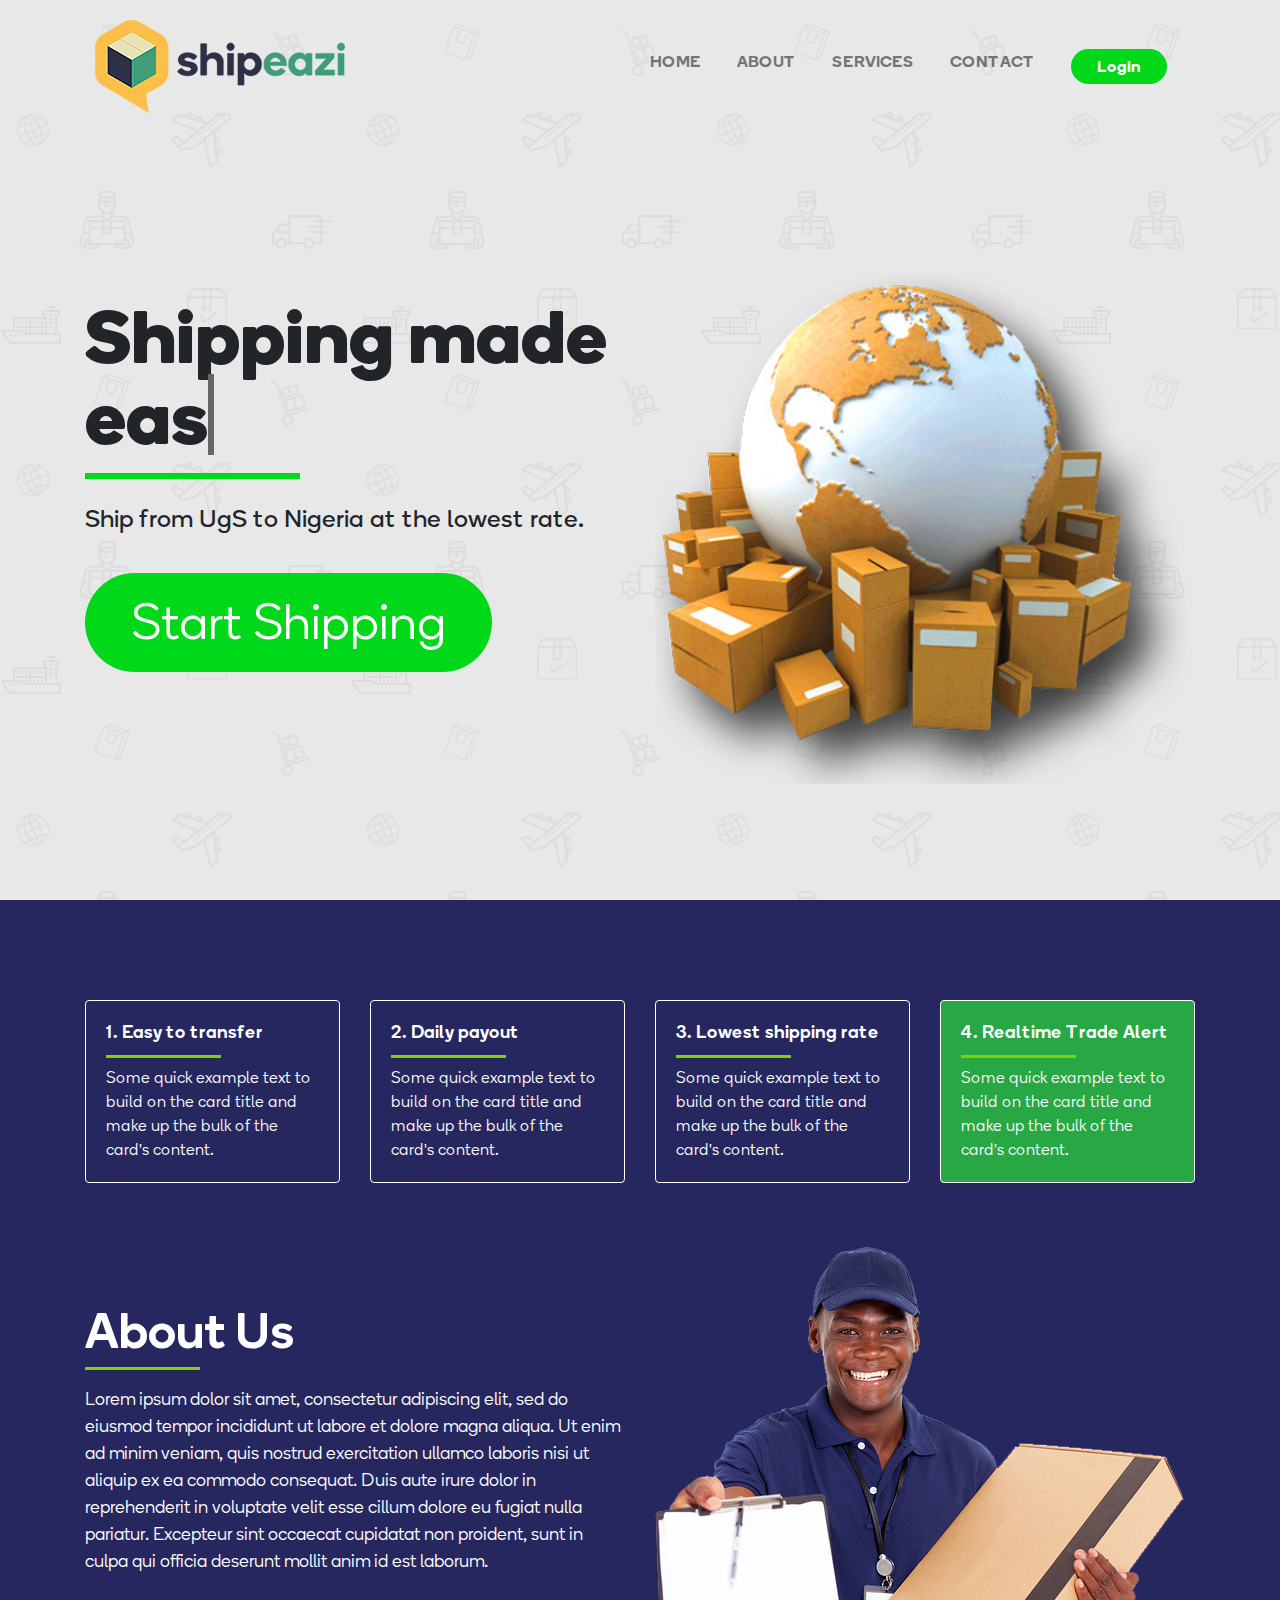
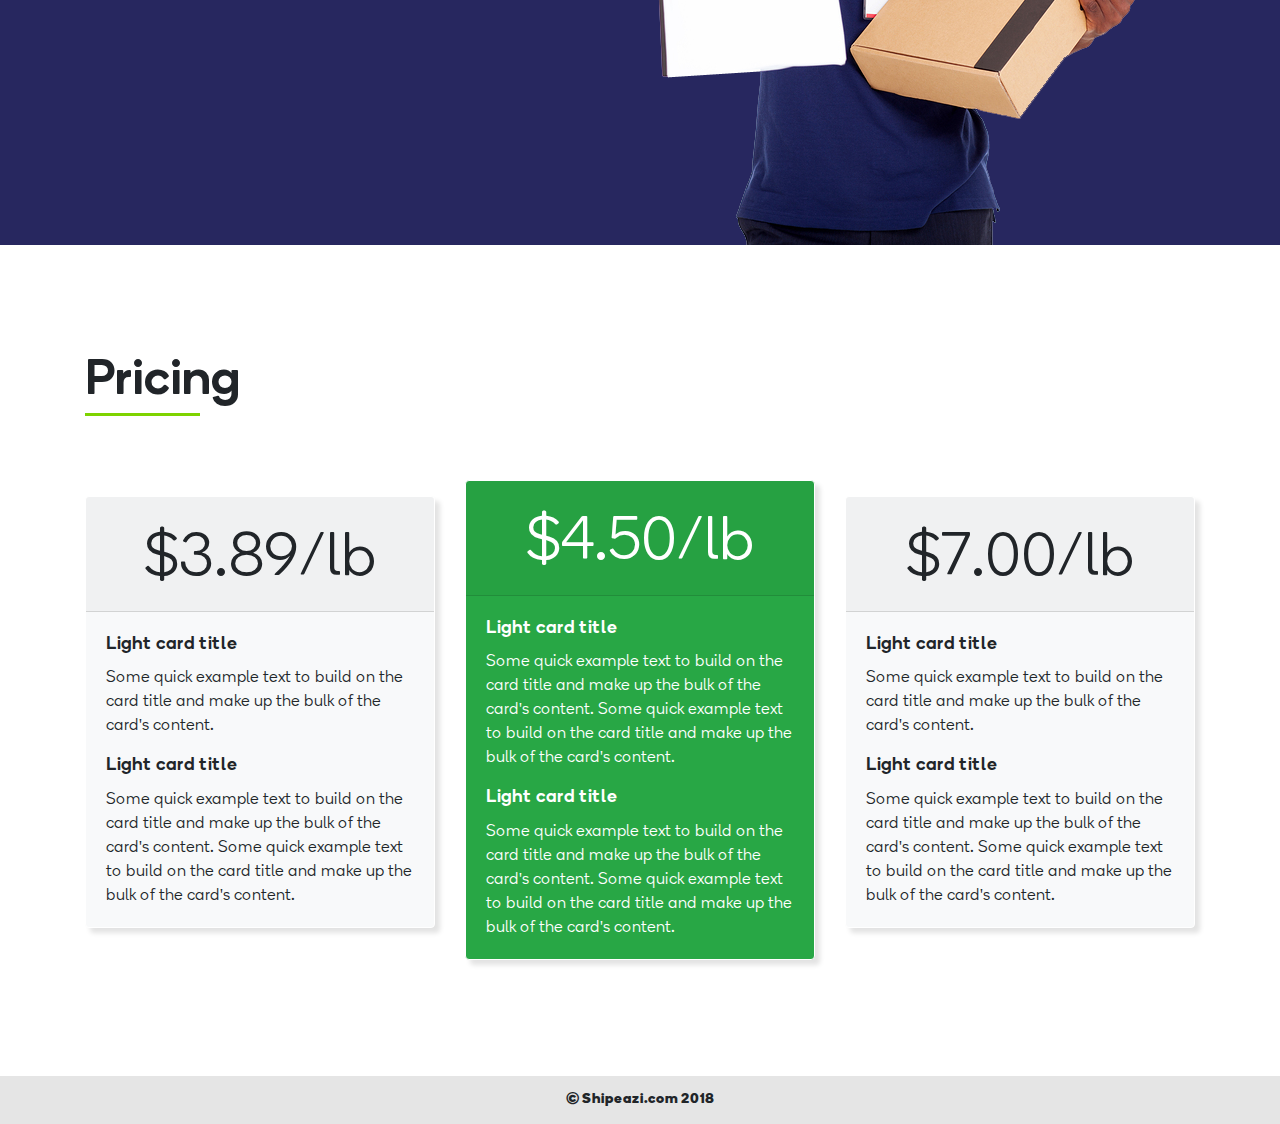
==== index.html @ 5aca7651 "firstcommit" ====
<!doctype html>
<html>
<head>
    <meta charset="utf-8">
    <title>Shipeazi.com | We deliver</title>
    <link href="css/bootstrap.min.css" rel="stylesheet" type="text/css">
    <link href="css/style.css" rel="stylesheet" type="text/css">
</head>

<body>
    <section id="big-head">
        <div class="container">
            <nav class="navbar navbar-expand-lg navbar-light bg-transparent">
                <a href="index.html" class="navbar-brand"><img src="img/light.png"></a>
                <button class="navbar-toggler" data-toggle="collapse" data-target="#navbarMenu"> <span class="navbar-toggler-icon"></span> </button>
                <div class="collapse navbar-collapse" id="navbarMenu">
                    <ul class="navbar-nav ml-auto">
                        <li class="nav-item"><a href="#" class="nav-link">HOME</a></li>
                        <li class="nav-item"><a href="#" class="nav-link">ABOUT</a></li>
                        <li class="nav-item"><a href="#" class="nav-link">SERVICES</a></li>
                        <li class="nav-item"><a href="#" class="nav-link">CONTACT</a></li>
                        <li class="nav-item"><a href="signup.html" class="nav-link"><button type="button" class="btn btn-shippy">Login</button></a></li>

                    </ul>
                </div>
            </nav>
            <div class="row">
                <div class="col-lg-6 pb-5">
                    <h1 class="big-text">Shipping made <br>
                        <span class="txt-rotate" data-period="2000" data-rotate='[ "easy.", "simple.", "fast.", "cheap.", "effortless!" ]'></span>
                    </h1>
                    <div class="top-line"></div>
                    <p class="big-extract">Ship from UgS to Nigeria at the lowest rate.</p>

                    <a href="#">
                        <div class="buttons">
                            <button class="btn btn-shippy-big">Start Shipping</button>
                        </div>
                    </a>

                </div>
                <div class="col-lg-6 pt-5 element">
                    <img src="img/package.png" width="100%" class="pt-5">
                </div>
            </div>
        </div>
    </section>

    <section id="about-us">
        <div class="container">
            <div class="row padding-top-100">
                <div class="col-lg-3">
                    <div class="card bg-transparent mb-3" style="max-width: 30rem;">
                        <div class="card-body">
                            <h5 class="card-title">1. Easy to transfer</h5>
                            <div class="short-line mb-2"></div>
                            <p class="card-text">Some quick example text to build on the card title and make up the bulk of the card's content.</p>
                        </div>
                    </div>
                </div>
                <div class="col-lg-3">
                    <div class="card bg-transparent mb-3" style="max-width: 30rem;">
                        <div class="card-body">
                            <h5 class="card-title">2. Daily payout</h5>
                            <div class="short-line mb-2"></div>
                            <p class="card-text">Some quick example text to build on the card title and make up the bulk of the card's content.</p>
                        </div>
                    </div>
                </div>
                <div class="col-lg-3">
                    <div class="card bg-transparent mb-3" style="max-width: 30rem;">
                        <div class="card-body">
                            <h5 class="card-title">3. Lowest shipping rate</h5>
                            <div class="short-line mb-2"></div>
                            <p class="card-text">Some quick example text to build on the card title and make up the bulk of the card's content.</p>
                        </div>
                    </div>
                </div>
                <div class="col-lg-3">
                    <div class="card bg-success mb-3" style="max-width: 30rem;">
                        <div class="card-body">
                            <h5 class="card-title">4. Realtime Trade Alert</h5>
                            <div class="short-line mb-2"></div>
                            <p class="card-text">Some quick example text to build on the card title and make up the bulk of the card's content.</p>
                        </div>
                    </div>
                </div>

                <div class="col-lg-6 padding-top-100 pb-5">
                    <h1 class="title-text">About Us</h1>
                    <div class="short-line mb-3"></div>
                    <p class="main-paragraph">Lorem ipsum dolor sit amet, consectetur adipiscing elit, sed do eiusmod tempor incididunt ut labore et dolore magna aliqua. Ut enim ad minim veniam, quis nostrud exercitation ullamco laboris nisi ut aliquip ex ea commodo consequat. Duis aute irure dolor in reprehenderit in voluptate velit esse cillum dolore eu fugiat nulla pariatur. Excepteur sint occaecat cupidatat non proident, sunt in culpa qui officia deserunt mollit anim id est laborum.</p>
                </div>
                <div class="col-md-6 pt-5 element"><img src="img/delivery.png" class="img-fluid" alt="Responsive image"></div>
            </div>
        </div>
    </section>

    <section id="pricing">
        <div class="container">
            <div class="row padding-top-100 padding-bottom-100">
                <div class="col-lg-12 mb-5">
                    <h1 class="title-text">Pricing</h1>
                    <div class="short-line mb-3"></div>
                </div>
                <div class="col-lg-4 pt-3">
                    <div class="card bg-light mb-3 shadow" style="max-width: 27rem;">
                        <div class="card-header">$3.89/lb</div>
                        <div class="card-body">
                            <h5 class="card-title">Light card title</h5>
                            <p class="card-text">Some quick example text to build on the card title and make up the bulk of the card's content.</p>
                            <h5 class="card-title">Light card title</h5>
                            <p class="card-text">Some quick example text to build on the card title and make up the bulk of the card's content. Some quick example text to build on the card title and make up the bulk of the card's content.</p>
                        </div>
                    </div>
                </div>
                <div class="col-lg-4">
                    <div class="card text-white bg-success mb-3 shadow" style="max-width: 27rem;">
                        <div class="card-header">$4.50/lb</div>
                        <div class="card-body">
                            <h5 class="card-title">Light card title</h5>
                            <p class="card-text">Some quick example text to build on the card title and make up the bulk of the card's content. Some quick example text to build on the card title and make up the bulk of the card's content.</p>
                            <h5 class="card-title">Light card title</h5>
                            <p class="card-text">Some quick example text to build on the card title and make up the bulk of the card's content. Some quick example text to build on the card title and make up the bulk of the card's content.</p>
                        </div>
                    </div>
                </div>
                <div class="col-lg-4 pt-3">
                    <div class="card bg-light mb-3 shadow" style="max-width: 27rem;">
                        <div class="card-header">$7.00/lb</div>
                        <div class="card-body">
                            <h5 class="card-title">Light card title</h5>
                            <p class="card-text">Some quick example text to build on the card title and make up the bulk of the card's content.</p>
                            <h5 class="card-title">Light card title</h5>
                            <p class="card-text">Some quick example text to build on the card title and make up the bulk of the card's content. Some quick example text to build on the card title and make up the bulk of the card's content.</p>
                        </div>
                    </div>
                </div>
            </div>
        </div>
    </section>
    <!----- FOOTER SECTION BEGINS------>

    <section id="footer">
        <div class="container">
            <div class="row pt-2 pb-3">
                <div class="col-lg-12">
                    <footer class="footer">© Shipeazi.com 2018</footer>
                </div>

            </div>
        </div>
    </section>
</body>
<script src="js/jquery-1.9.1.min.js"></script>
<script src="js/popper.min.js"></script>
<script src="js/bootstrap.min.js"></script>
<script src="js/main.js"></script>
</html>
---- css/style.css ----
@charset "utf-8";

/* CSS Document */

body {
    font-size: 19px;
    font-family: 'Boing-Light' !important;
}

@font-face {
    font-family: 'Boing-Thin';
    src: local('Boing-Thin.ttf'), url('Boing-Thin.ttf') format('truetype');
}

@font-face {
    font-family: 'Boing-Medium';
    src: local('Boing-Medium.ttf'), url('Boing-Medium.ttf') format('truetype');
}

@font-face {
    font-family: 'Boing-SemiboldItalic';
    src: local('Boing-SemiboldItalic.ttf'), url('Boing-SemiboldItalic.ttf') format('truetype');
}

@font-face {
    font-family: 'Boing-Bold';
    src: local('Boing-Bold.ttf'), url('Boing-Bold.ttf') format('truetype');
}

@font-face {
    font-family: 'Boing-Semibold';
    src: local('Boing-Semibold.ttf'), url('Boing-Semibold.ttf') format('truetype');
}

@font-face {
    font-family: 'Boing-Regular';
    src: local('Boing-Regular.ttf'), url('Boing-Regular.ttf') format('truetype');
}

@font-face {
    font-family: 'Boing-Light';
    src: local('Boing-Light.ttf'), url('Boing-Light.ttf') format('truetype');
}


/*----- Navbar Section-----*/

.nav-item {
    padding: 0 10px 0 10px;
    font-size: 16px;
    font-family: 'Boing-Semibold';
}

.btn-shippy {
    border-radius: 30px;
    color: #ffffff;
    background-color: #00d919;
    padding: 4px 25px 5px 25px;
}

.btn-shippy:hover {
    color: #2d3047;
    background-color: #fcbf49;
}

.btn-shippy-big {
    border-radius: 70px;
    font-size: 50px;
    color: #ffffff;
    background-color: #00d919;
    padding: 10px 45px 12px 45px;
}

.btn-shippy-big:hover {
    color: #2d3047;
    background-color: #fcbf49;
}


/*----- Header Section-----*/

#big-head {
    min-height: 100vh;
    background-color: #e8e8e8;
    background-image: url(/img/pattern.png);
    background-repeat: repeat;
}

.big-text {
    font-family: 'Boing-Bold';
    font-size: 75px;
    line-height: 81px;
    padding: 120px 0 10px 0;
}

.big-extract {
    font-family: 'Boing-Regular';
    font-size: 25px;
    padding: 20px 0 20px 0;
}

.top-line {
    width: 215px;
    height: 6px;
    background-color: #00d919;
}

@media (max-width: 60em) {
    .element {
        display: none;
    }
}


/*----- About Us Section-----*/

#about-us {
    background-color: #27275f;
    min-height: 100vh;
    color: #ffffff;
}

.title-text {
    font-family: 'Boing-Medium';
    font-size: 50px;
}

.main-paragraph {
    font-family: 'Boing-light';
    font-size: 18px;
}

.short-line {
    width: 115px;
    height: 3px;
    background-color: #7ED300;
}

.card-title {
    font-family: 'Boing-Medium';
    font-size: 18px;
}

.card-text {
    font-size: 16px;
}

.card {
    border: 1px solid #ffffff;
}

.padding-top-100 {
    padding-top: 100px;
}

.padding-bottom-100 {
    padding-bottom: 100px;
}



/*----- Pricing Section-----*/

#pricing {
    min-height: 80vh;
}

.shadow {
    box-shadow: 5px 5px 5px #e3e3e3;
}

.card-header {
    font-size: 60px;
    font-family: 'Boing-Light';
    text-align: center;
}



/*----- Footer Section-----*/

#footer {
    background-color: #e5e5e5;
    text-align: center;
}

.footer {
    padding-top: 3px;
    font-size: 14px;
    font-family: 'Boing-Bold';
}


/*----- Login/Sign-up-----*/

.login-signup-form {
    max-width: 500px;
    margin: auto;
    background: linear-gradient(-60deg, #e7ffea, #e6e6e6, #ffffff, #fff5f5);
    padding: 30px;
    border-radius: 10px;
    background-size: 400% 400%;
    -webkit-animation: Gradient 15s ease infinite;
    -moz-animation: Gradient 15s ease infinite;
    animation: Gradient 15s ease infinite;
}

@-webkit-keyframes Gradient {
    0% {
        background-position: 0% 50%
    }
    50% {
        background-position: 100% 50%
    }
    100% {
        background-position: 0% 50%
    }
}

@-moz-keyframes Gradient {
    0% {
        background-position: 0% 50%
    }
    50% {
        background-position: 100% 50%
    }
    100% {
        background-position: 0% 50%
    }
}

@keyframes Gradient {
    0% {
        background-position: 0% 50%
    }
    50% {
        background-position: 100% 50%
    }
    100% {
        background-position: 0% 50%
    }
}

.field-space {
    padding-right: 5px;
    padding-left: 5px;
}

#big-reg {
    min-height: 95vh;
    background-color: #ffffff;
    background-image: url(/img/pattern.png);
    background-repeat: repeat;
}

.shippy-link {
    color: #2d3047;
    font-family: 'Boing-Medium'
}

.shippy-link:hover {
    color: #419d78;
    text-decoration: none;
}


/*----- sidebar-----*/

.wrapper {
    display: flex;
    align-items: stretch;
}

#sidebar {
    min-width: 250px;
    max-width: 250px;
    background: #419d78;
    color: #fff;
    transition: all 0.3s;
}

#sidebar.active {
    min-width: 80px;
    max-width: 80px;
    text-align: center;
}

#sidebar.active .sidebar-header h3,
#sidebar.active .CTAs {
    display: none;
}

#sidebar.active .sidebar-header strong {
    display: block;
}

#sidebar ul li a {
    text-align: left;
}

#sidebar.active ul li a {
    padding: 20px 10px;
    text-align: center;
    font-size: 0.85em;
}

#sidebar.active ul li a i {
    margin-right: 0;
    display: block;
    font-size: 1.8em;
    margin-bottom: 5px;
}

#sidebar.active ul ul a {
    padding: 10px !important;
}

#sidebar.active a[aria-expanded="false"]::before,
#sidebar.active a[aria-expanded="true"]::before {
    top: auto;
    bottom: 5px;
    right: 50%;
    -webkit-transform: translateX(50%);
    -ms-transform: translateX(50%);
    transform: translateX(50%);
}

#sidebar .sidebar-header {
    padding: 20px;
    background: #2d3047;
}

#sidebar .sidebar-header strong {
    display: none;
    font-size: 1.8em;
}

#sidebar ul.components {
    padding: 20px 0;
    border-bottom: 1px solid #47748b;
}

#sidebar ul li a {
    padding: 10px;
    font-size: 0.9em;
    display: block;
}

#sidebar ul li a:hover {
    color: #00d919;
    background: #fff;
}

#sidebar ul li a i {
    margin-right: 10px;
}

#sidebar ul li.active > a,
a[aria-expanded="true"] {
    color: #fff;
    background: #2d3047;
}


a[data-toggle="collapse"] {
    position: relative;
}

a[aria-expanded="false"]::before,
a[aria-expanded="true"]::before {
    content: '\e259';
    display: block;
    position: absolute;
    right: 20px;
    font-family: 'Glyphicons Halflings';
    font-size: 0.6em;
}

a[aria-expanded="true"]::before {
    content: '\e260';
}


ul ul a {
    font-size: 0.9em !important;
    padding-left: 30px !important;
    background: #6d7fcc;
}

ul.CTAs {
    padding: 20px;
}

ul.CTAs a {
    text-align: center;
    font-size: 0.9em !important;
    display: block;
    border-radius: 5px;
    margin-bottom: 5px;
}

a.download {
    background: #fff;
    color: #7386D5;
}

a.article,
a.article:hover {
    background: #fcbf49 !important;
    color: #14223b !important;
}

#content {
    padding: 20px;
    min-height: 100vh;
    transition: all 0.3s;
}

@media (max-width: 768px) {
    #sidebar {
        min-width: 90px;
        max-width: 90px;
        text-align: center;
        margin-left: -90px !important;
    }
    a[aria-expanded="false"]::before,
    a[aria-expanded="true"]::before {
        top: auto;
        bottom: 5px;
        right: 50%;
        -webkit-transform: translateX(50%);
        -ms-transform: translateX(50%);
        transform: translateX(50%);
    }
    #sidebar.active {
        margin-left: 0 !important;
    }

    #sidebar .sidebar-header h3,
    #sidebar .CTAs {
        display: none;
    }

    #sidebar .sidebar-header strong {
        display: block;
    }

    #sidebar ul li a {
        padding: 20px 10px;
    }

    #sidebar ul li a span {
        font-size: 0.85em;
    }
    #sidebar ul li a i {
        margin-right: 0;
        display: block;
    }

    #sidebar ul ul a {
        padding: 10px !important;
    }

    #sidebar ul li a i {
        font-size: 1.3em;
    }
    #sidebar {
        margin-left: 0;
    }
    #sidebarCollapse span {
        display: none;
    }
}

a,
a:hover,
a:focus {
    color: inherit;
    text-decoration: none;
    transition: all 0.3s;
}

.navbar {
    padding: 15px 10px;
    border: none;
    border-radius: 0;
    margin-bottom: 40px;
}

.navbar-btn {
    box-shadow: none;
    outline: none !important;
    border: none;
}

.line {
    width: 100%;
    height: 1px;
    border-bottom: 1px solid #ddd;
    margin: 20px 0;
}

i,
span {
    display: inline-block;
}


/*------ Dashboard------*/

.dash-head {
    background-color: #ffffff;
    background-image: url(/img/pattern.png);
    background-repeat: repeat;
}

.table {
    font-size: 16px;
}
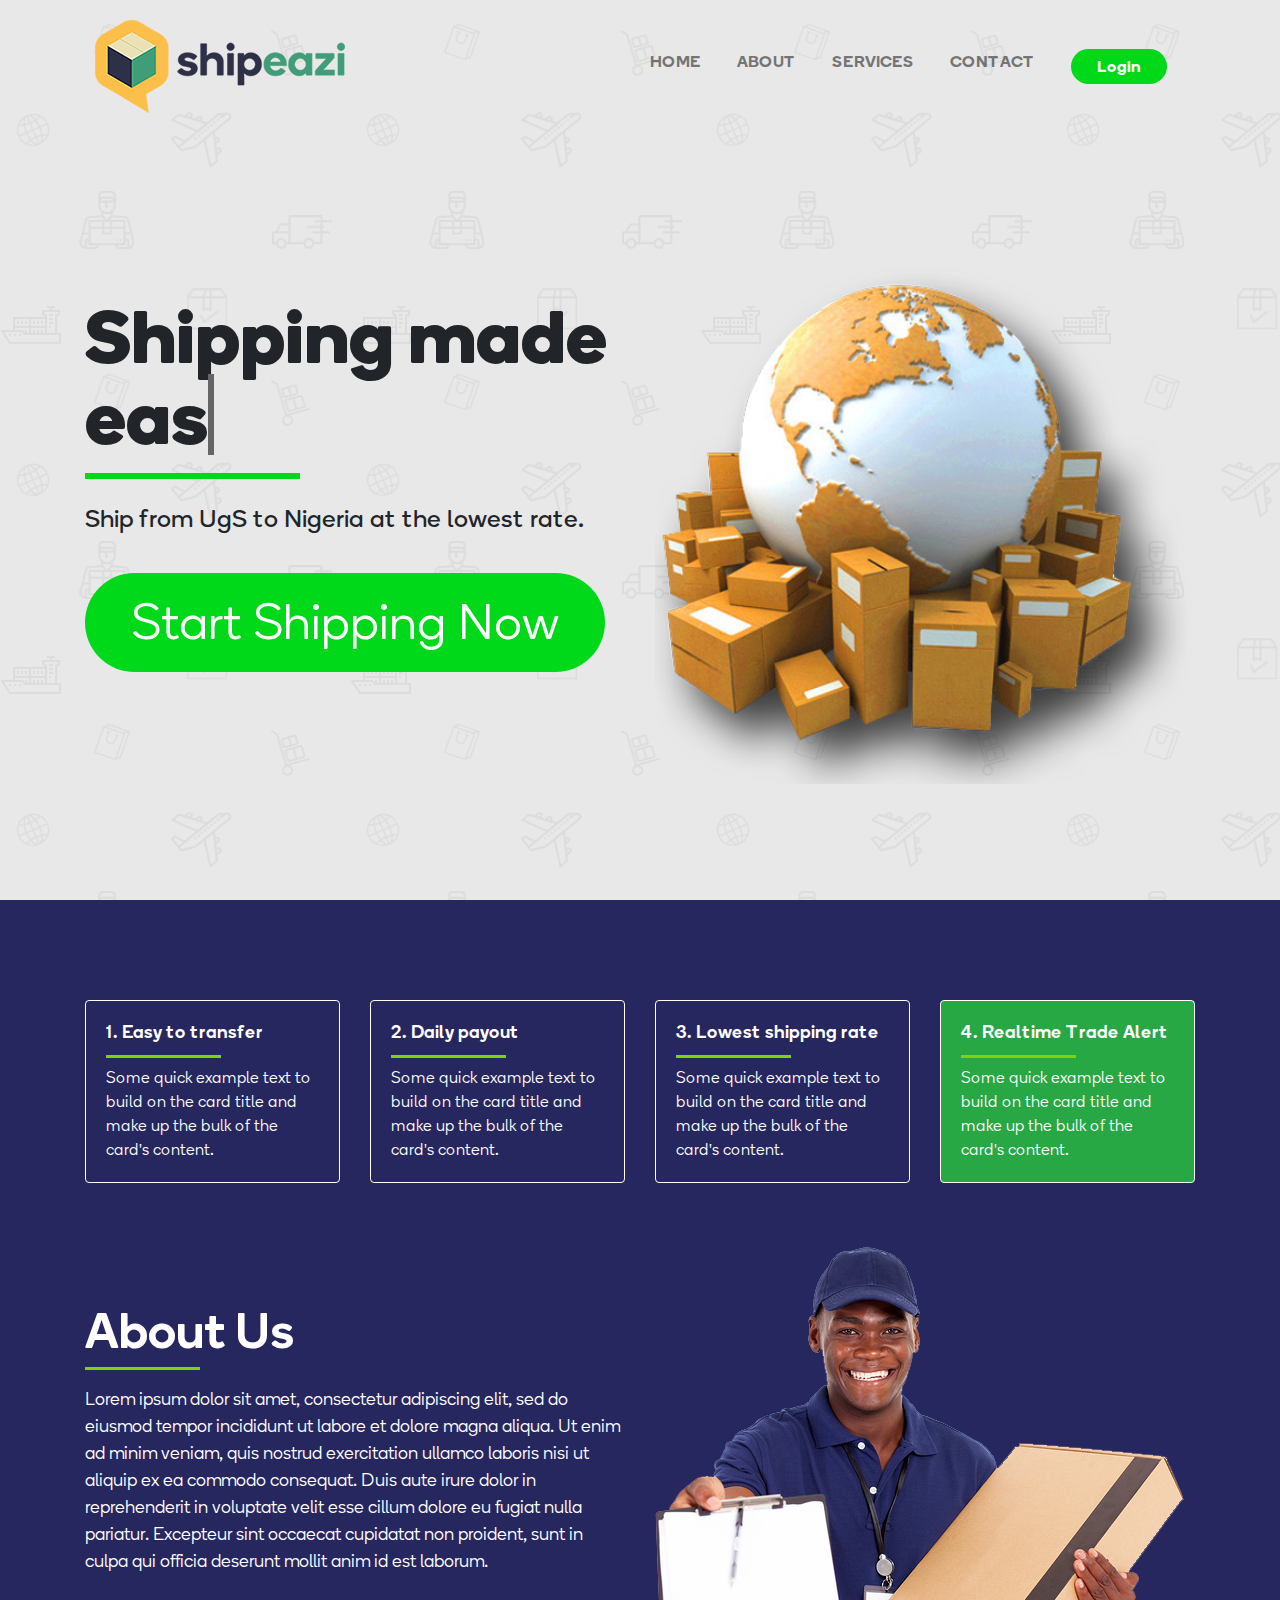
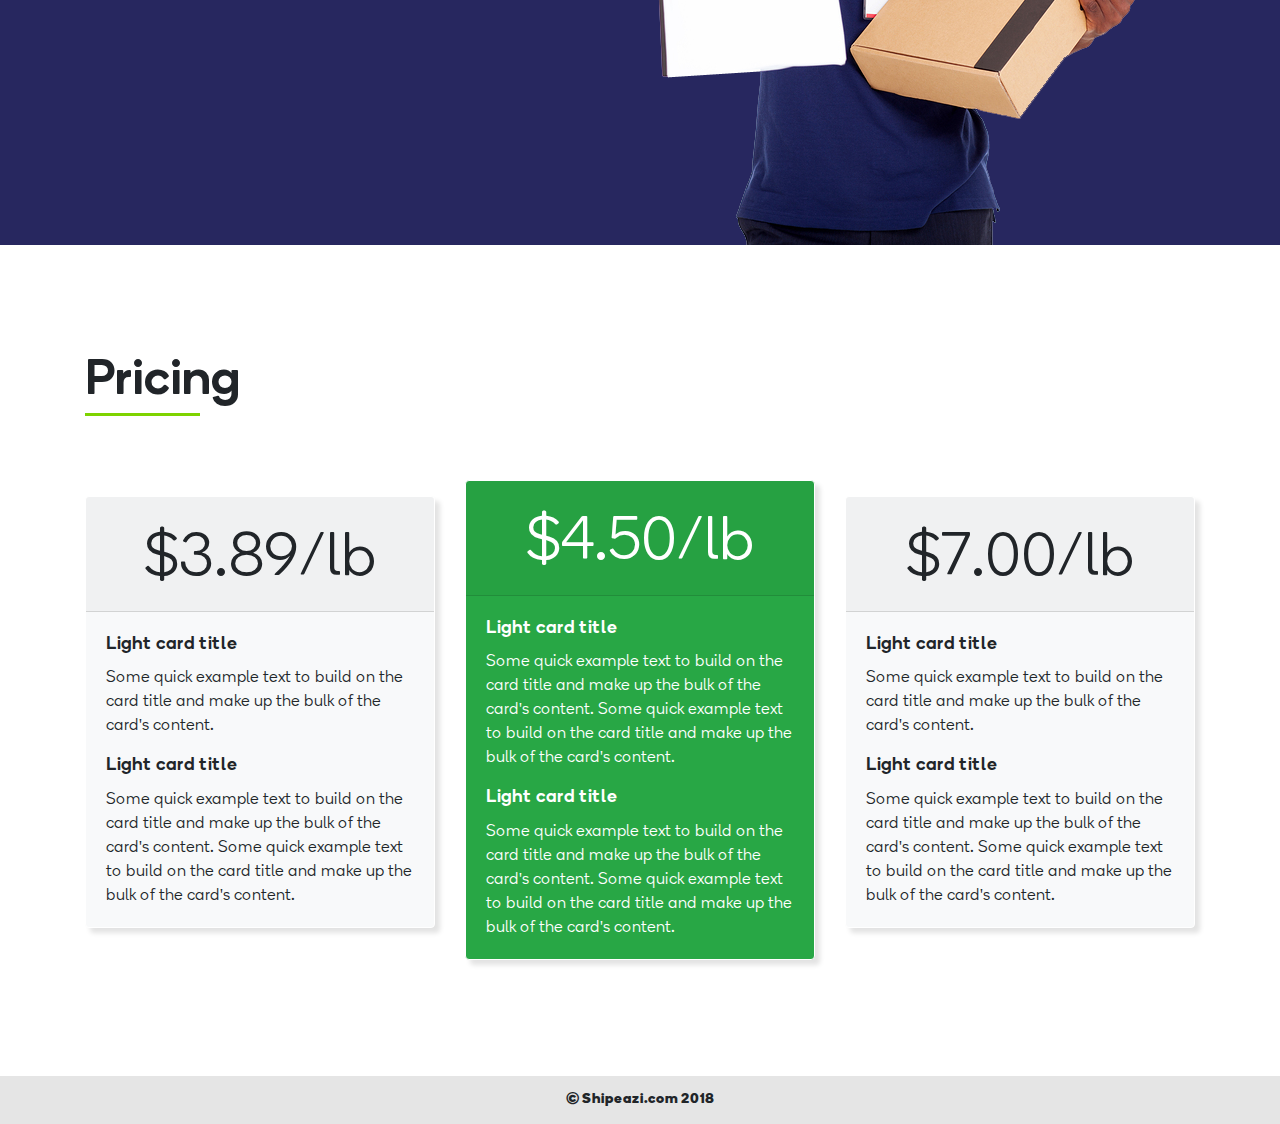
==== commit 2db6302c: "secnod commit" ====
--- a/index.html
+++ b/index.html
@@ -34,7 +34,8 @@
 
                     <a href="#">
                         <div class="buttons">
-                            <button class="btn btn-shippy-big">Start Shipping</button>
+                            <button class="btn btn-shippy-big">Start Shipping Now
+                            </button>
                         </div>
                     </a>
 
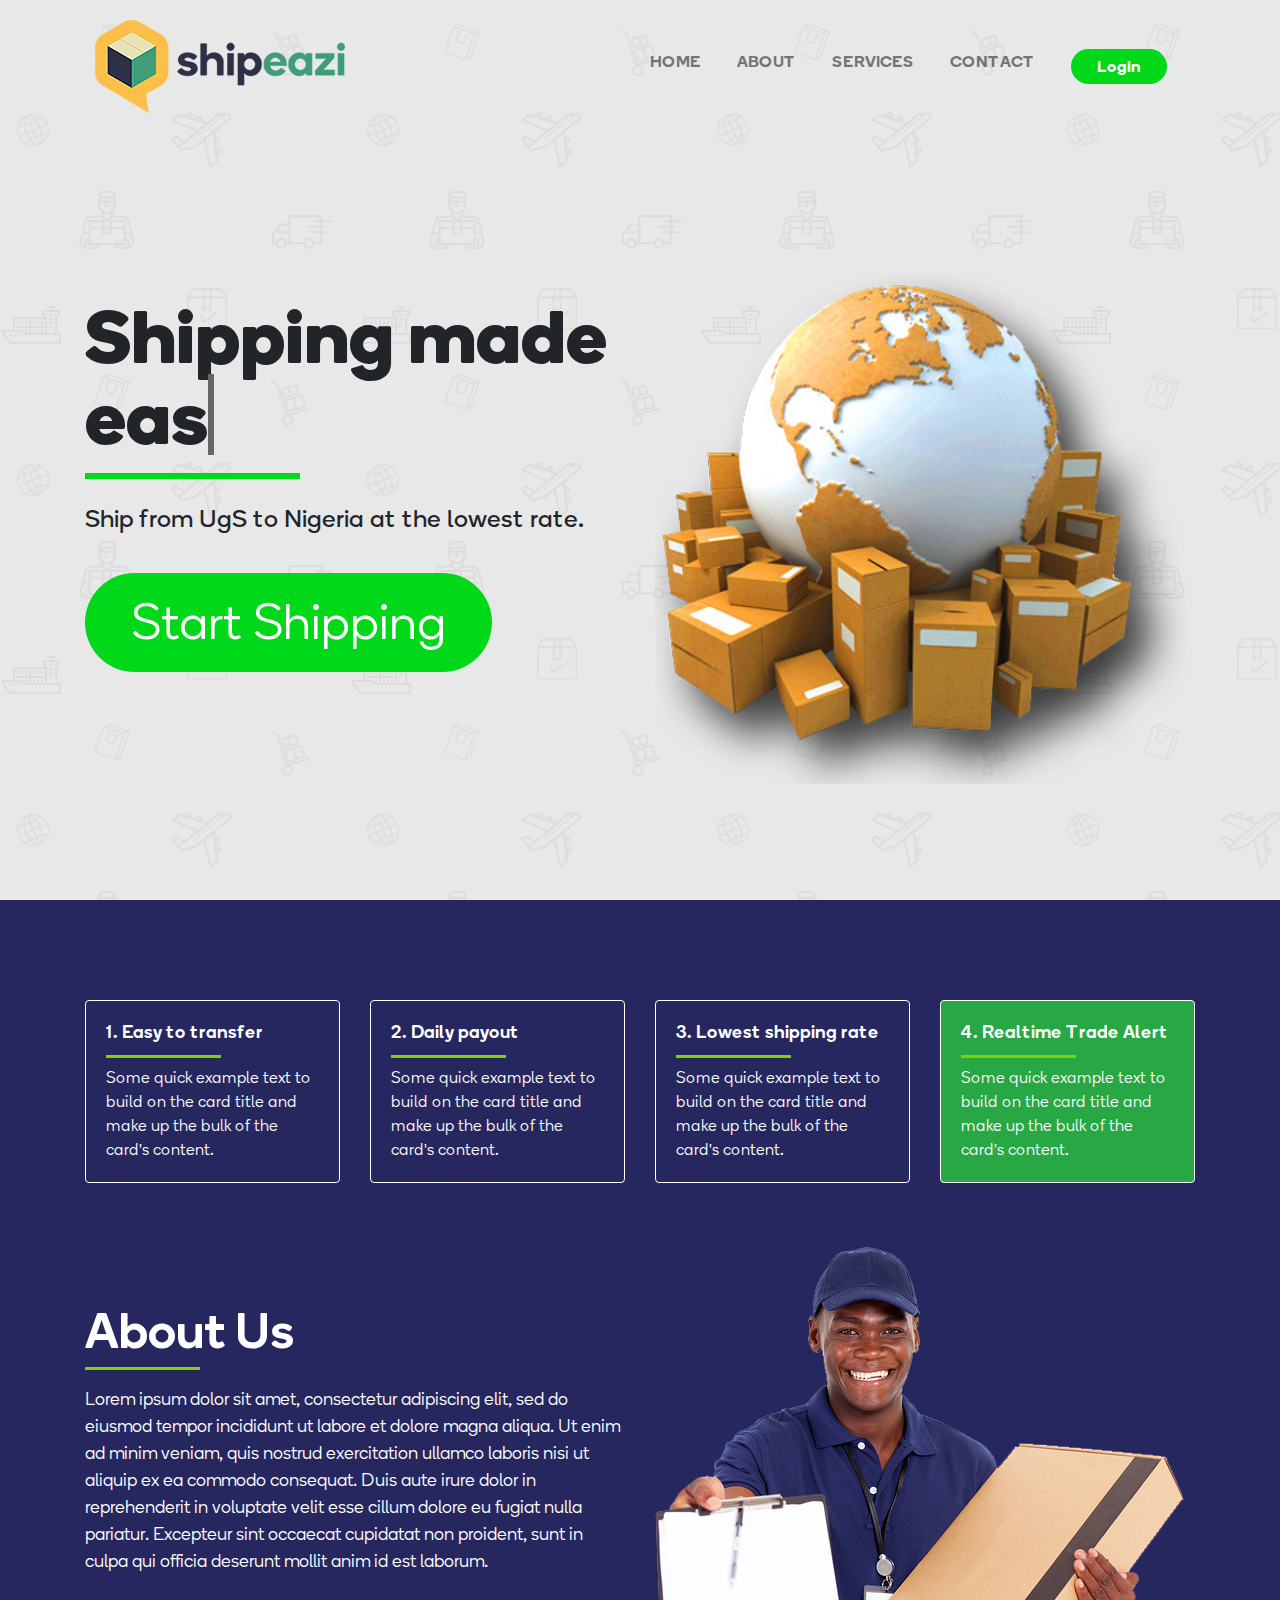
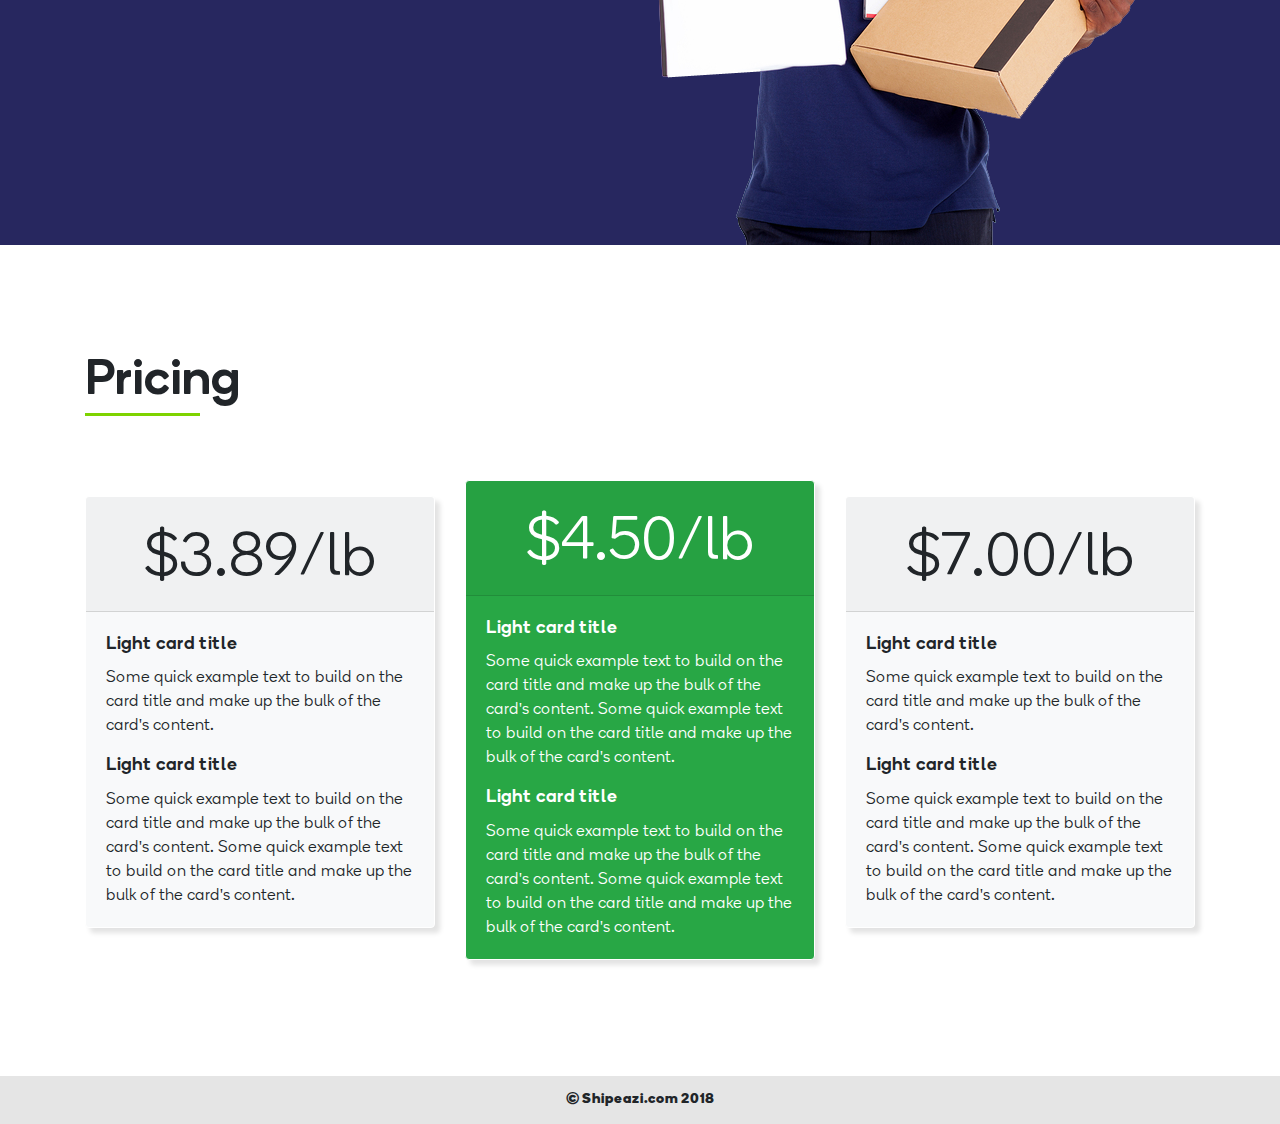
==== commit 0192959f: "Update index.html" ====
--- a/index.html
+++ b/index.html
@@ -34,7 +34,7 @@
 
                     <a href="#">
                         <div class="buttons">
-                            <button class="btn btn-shippy-big">Start Shipping Now
+                            <button class="btn btn-shippy-big">Start Shipping
                             </button>
                         </div>
                     </a>
